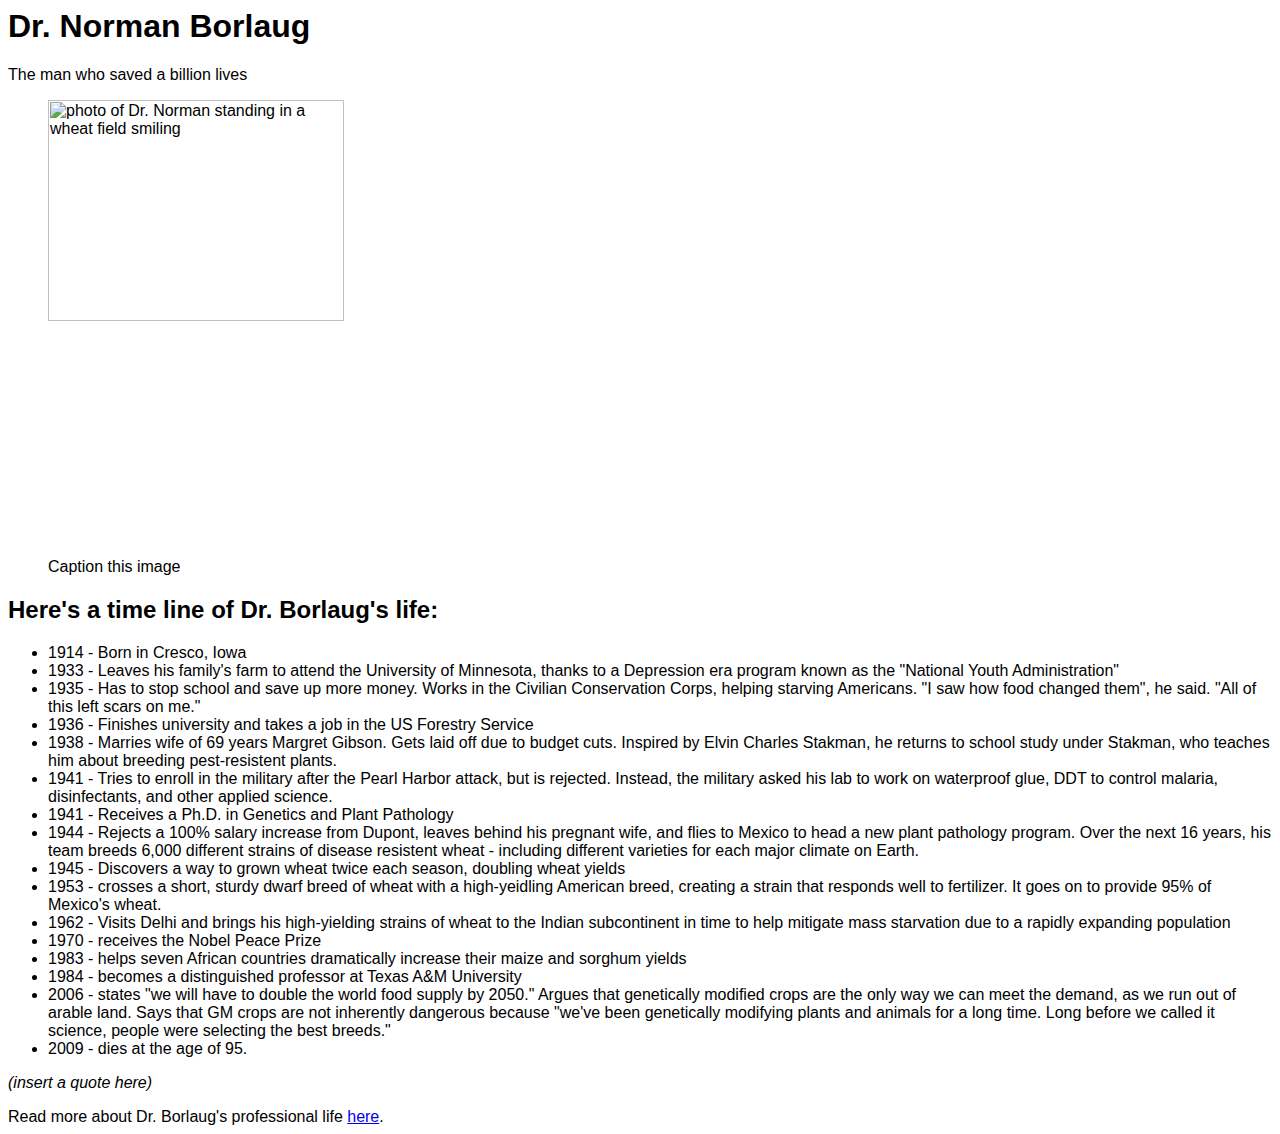
==== first-project.html @ 914647f2 "Add first-project.html" ====
<html>
<style>
	* {
		font-family: /*Arial, */Helvetica, sans-serif;
	}
  .image {
	width: 50%;
	min-width: 40%;
  }
	
</style>

<head>
<head>

<main id="main">
    <h1 id="title">Dr. Norman Borlaug</h1>
    <p>The man who saved a billion lives</p>
    <figure id="img-div">
        <img src="images/norman.jpg" alt="photo of Dr. Norman standing in a wheat field smiling" class="image">
	    <p id="img-caption">Caption this image</p>
	</figure>
	<div>
		<h2>Here's a time line of Dr. Borlaug's life:</h2>
			<ul>
				<li>1914 - Born in Cresco, Iowa</li>
				<li>1933 - Leaves his family's farm to attend the University of Minnesota, thanks to a Depression era program known as the "National Youth Administration"</li>
				<li>1935 - Has to stop school and save up more money. Works in the Civilian Conservation Corps, helping starving Americans. "I saw how food changed them", he said. "All of this left scars on me."</li>
				<li>1936 - Finishes university and takes a job in the US Forestry Service</li>
				<li>1938 - Marries wife of 69 years Margret Gibson. Gets laid off due to budget cuts. Inspired by Elvin Charles Stakman, he returns to school study under Stakman, who teaches him about breeding pest-resistent plants.</li>
				<li>1941 - Tries to enroll in the military after the Pearl Harbor attack, but is rejected. Instead, the military asked his lab to work on waterproof glue, DDT to control malaria, disinfectants, and other applied science.</li>
				<li>1941 - Receives a Ph.D. in Genetics and Plant Pathology</li>
				<li>1944 - Rejects a 100% salary increase from Dupont, leaves behind his pregnant wife, and flies to Mexico to head a new plant pathology program. Over the next 16 years, his team breeds 6,000 different strains of disease resistent wheat - including different varieties for each major climate on Earth.</li>
				<li>1945 - Discovers a way to grown wheat twice each season, doubling wheat yields</li>
				<li>1953 - crosses a short, sturdy dwarf breed of wheat with a high-yeidling American breed, creating a strain that responds well to fertilizer. It goes on to provide 95% of Mexico's wheat.</li>
				<li>1962 - Visits Delhi and brings his high-yielding strains of wheat to the Indian subcontinent in time to help mitigate mass starvation due to a rapidly expanding population</li>
				<li>1970 - receives the Nobel Peace Prize</li>
				<li>1983 - helps seven African countries dramatically increase their maize and sorghum yields</li>
				<li>1984 - becomes a distinguished professor at Texas A&M University</li>
				<li>2006 - states "we will have to double the world food supply by 2050." Argues that genetically modified crops are the only way we can meet the demand, as we run out of arable land. Says that GM crops are not inherently dangerous because "we've been genetically modifying plants and animals for a long time. Long before we called it science, people were selecting the best breeds."</li>
				<li>2009 - dies at the age of 95.</li>
			</ul>
			<p><em>(insert a quote here)</em></p>
			<div>Read more about Dr. Borlaug's professional life <a href="https://www.nobelprize.org/prizes/peace/1970/borlaug/biographical/" id="tribute link" target="_blank">here</a>.</div>
	</div>
<main>
</html>
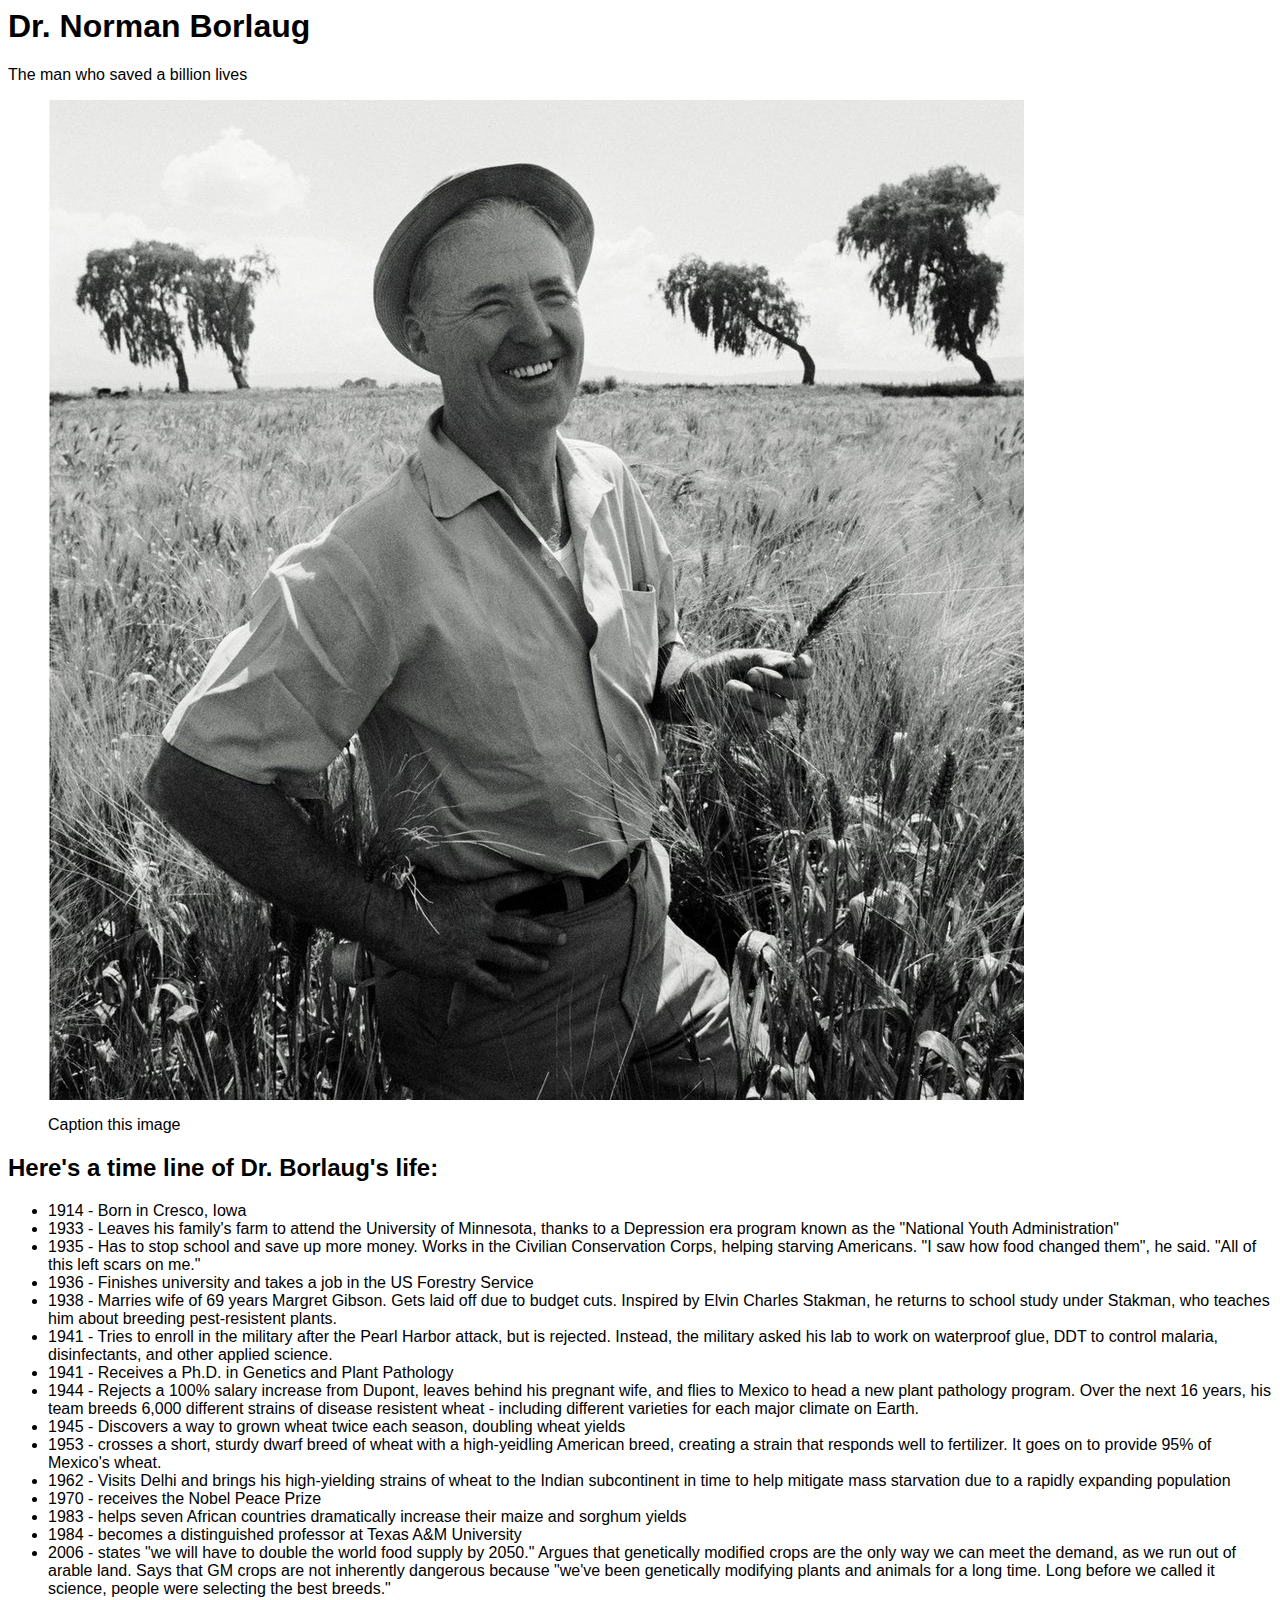
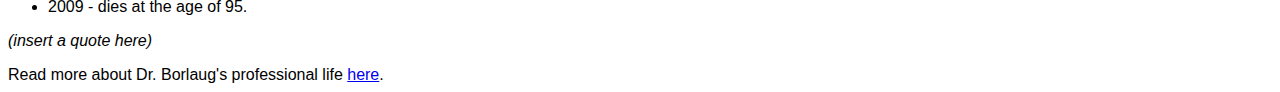
==== commit f82be54b: "Change image class to id" ====
--- a/first-project.html
+++ b/first-project.html
@@ -17,7 +17,7 @@
     <h1 id="title">Dr. Norman Borlaug</h1>
     <p>The man who saved a billion lives</p>
     <figure id="img-div">
-        <img src="images/norman.jpg" alt="photo of Dr. Norman standing in a wheat field smiling" class="image">
+        <img src="images/norman.jpg" alt="photo of Dr. Norman standing in a wheat field smiling" id="image">
 	    <p id="img-caption">Caption this image</p>
 	</figure>
 	<div>
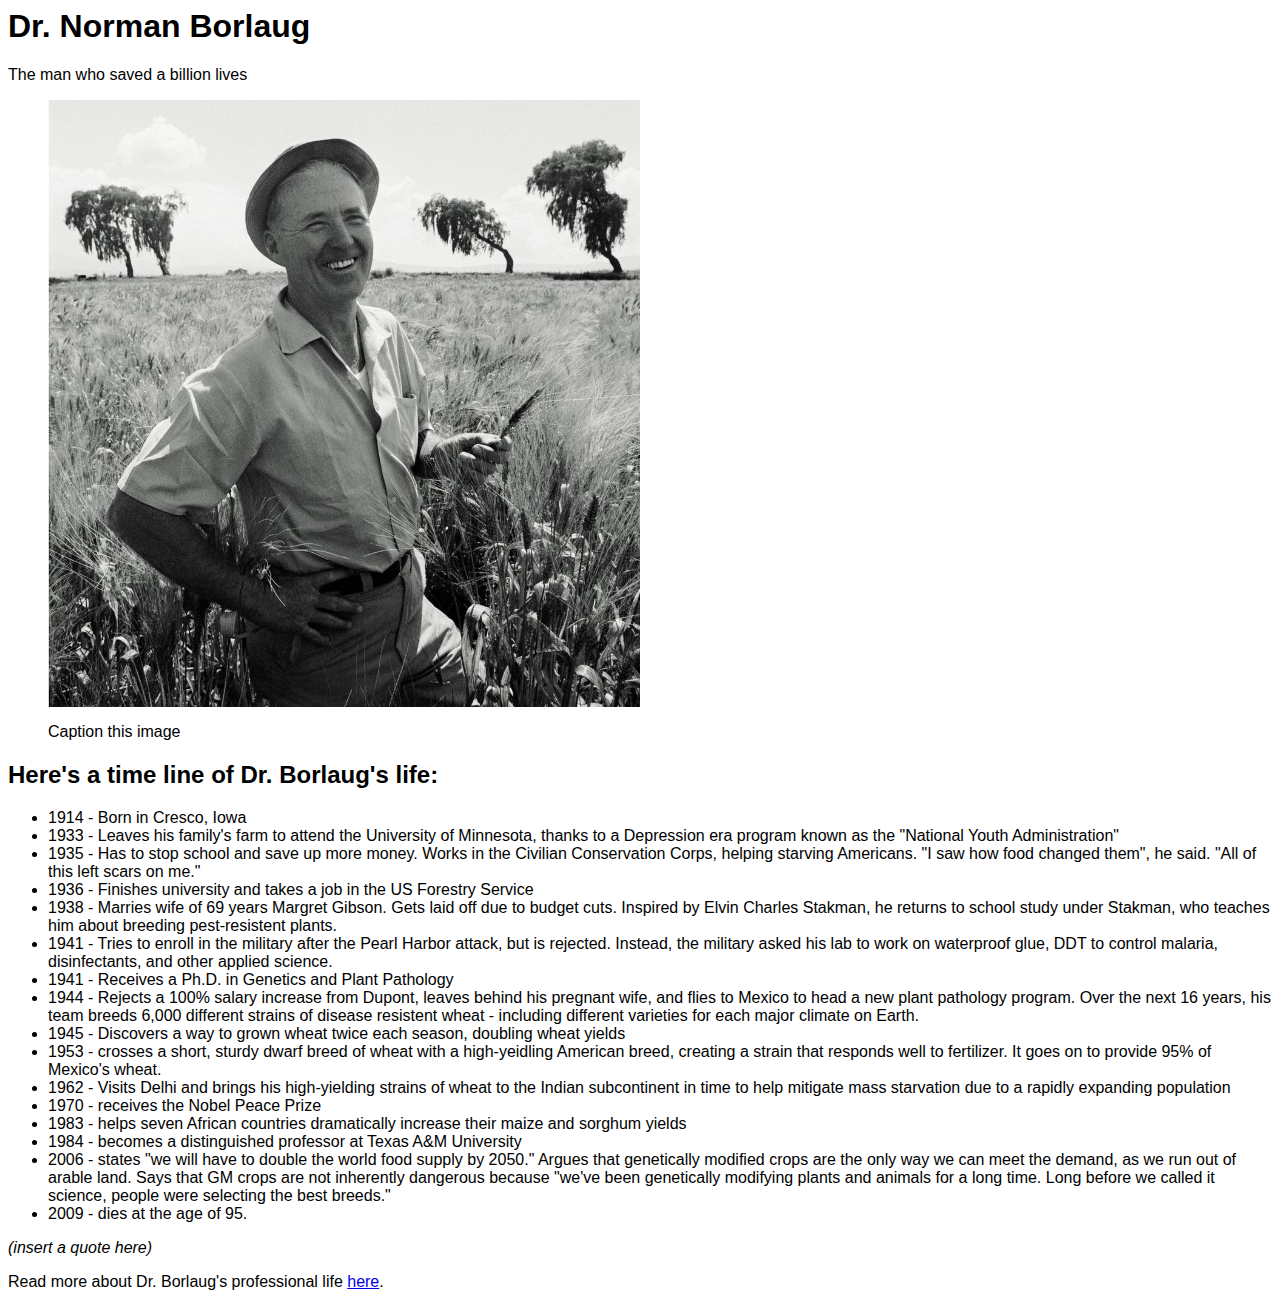
==== commit 9bf87789: "Set image max-width and height" ====
--- a/first-project.html
+++ b/first-project.html
@@ -3,9 +3,11 @@
 	* {
 		font-family: /*Arial, */Helvetica, sans-serif;
 	}
-  .image {
+  #image {
 	width: 50%;
 	min-width: 40%;
+	max-width: 976px;
+	height: auto;
   }
 	
 </style>
